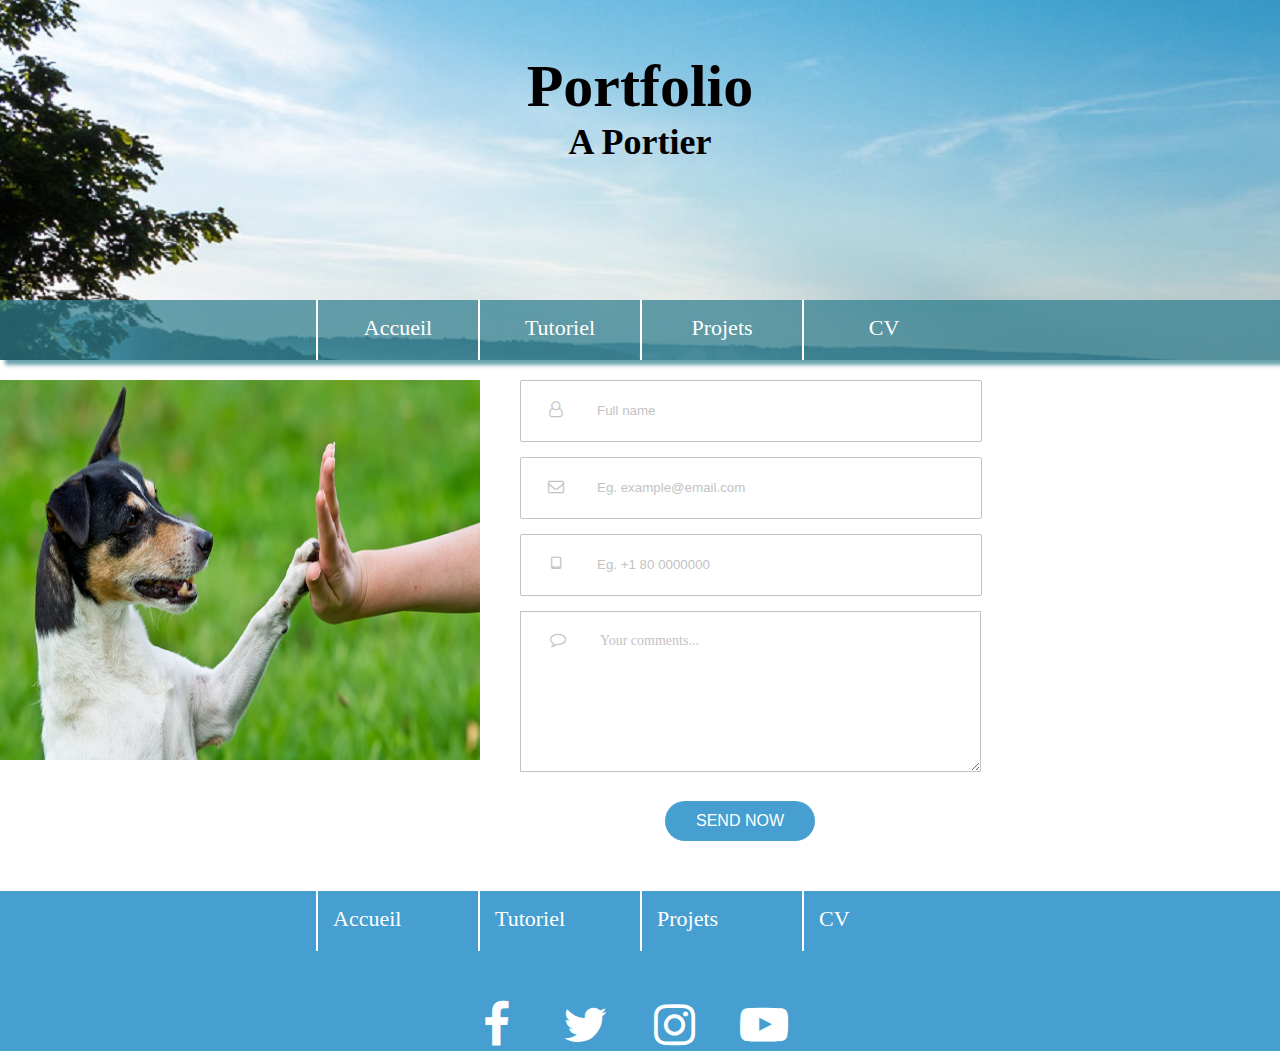
==== mld.html @ 59111b3e "maj" ====
<!DOCTYPE html>
<html lang="fr" dir="ltr">
  <head>
    <meta charset="utf-8">
    <link rel="stylesheet" href="css/reset.css">
      <link rel="stylesheet" href="css/style.css">
    <link rel="stylesheet" href="https://cdnjs.cloudflare.com/ajax/libs/font-awesome/4.7.0/css/font-awesome.min.css">
    <title>Porfolio A Portier</title>
  </head>

  <body>
    <main>
      <header>
        <h1>Portfolio</h1>
        <h2>A Portier</h2>
        <nav>
          <ul>
            <li><a href="index.html">Accueil</a></li>
            <li><a href="index.html#paragraphe1">Tutoriel</a></li>
            <li><a href="index.html#paragraphe2">Projets</a></li>
            <li><a href="index.html#paragraphe3">CV</a></li>
          </ul>
        </nav>
      </header>

      <section id= "formulaire">

        <img src="img/chien.jpg" alt="chien">

        <form class="" action="formulaire.php" method="POST">
          <fieldset>
            <i class="fa fa-user-o fa-1x"></i>
            <input type="text" name="fullname" value="Full name">
          </fieldset>
          <fieldset>
            <i class="fa fa-envelope-o"></i>
            <input type="email" name="mail" value="Eg. example@email.com">
          </fieldset>
          <fieldset>
            <i class="fa fa-tablet"></i>
            <input type="tel" name="tel" value="Eg. +1 80 0000000">
          </fieldset>
          <div class="commentaire">
            <i class="fa fa-comment-o">
            <span>Your comments...</span>
            </i>
            <textarea name="comment"></textarea>
          </div>
          <input type="submit" name="bouton" id="bouton" value="SEND NOW">
        </form>
      </section>

      <footer>
        <ul>
          <li><a href="index.html">Accueil</a></li>
          <li><a href="#paragraphe1">Tutoriel</a></li>
          <li><a href="#paragraphe2">Projets</a></li>
          <li><a href="#paragraphe3">CV</a></li>
        </ul>
        <p class="pictos">
          <i class="fa fa-facebook  fa-3x fa-inverse" ></i>
          <i class="fa fa-twitter  fa-3x fa-inverse"></i>
          <i class="fa fa-instagram fa-3x" style="color:white"></i>
          <i class="fa fa-youtube-play fa-3x fa-inverse"></i>
        </p>
      </footer>

    </main>
  </body>
</html>
---- css/style.css ----
@import url(reset.css);
/*@font-face {
    font-family: "Trebuchet MS";
    src: url(TrebuchetMS.ttf);
}*/

body
{
  font-family:"Trebuchet MS",serif;
  /*font-size: 10px;*/
  height:100%;
}
/* header avec texte*/
header
{
  height:360px;
  background: url("../img/Quatre_fils_Aymon.jpg") no-repeat;
  box-shadow: 5px 5px 4px rgba(48, 126, 142, 0.73);
  text-align: center;
  position: relative;
}

h1
{
  font-size: 60px;
  padding-top: 52px;
}

h2
{
  font-size: 36px;
}

/*barre de navigation*/
nav
{
  height:60px;
  background: rgba(48, 126, 142, 0.73);
  position: absolute;
  bottom: 0;
  width:100%;
}

ul
{
  display:flex;
  justify-content: center;
  height: 60px;
}

li
{
  width: 130px;
  font-size: 22px;
  padding: 15px;
  color:white;
}

li:hover
{
  background: #258fe8;
  margin:0;
}

a
{
  text-decoration: none;
  color:white;
}

li:nth-child(odd)
{
  border-left: 2px solid white;
  border-right: 2px solid white;
}

/* mise en page des sections*/
.page, .pagemcd
{
  width: 980px;
  margin: auto;
}
p{
  color:black;
}

#paragraphe1, #paragraphe2, #paragraphe3
{
    margin-top: 5%;
    margin-bottom:5%;
}

.st
{
 font-size:36px;
 padding-top: 15px
}

i
{
  width : 50px;
  height: 50px;
  float: none;
  background: rgba(70, 159, 208,1);
}

.texte
{
  margin-top:40px;
}

.image
{
  margin-top: 40px;
  padding-bottom: 0;
}

 /* images du premier paragraphe*/
.image div
{
  height : 200px;
  display: flex;
  flex-direction: row;
  justify-content: space-between;
  margin : 1% 0;
}

figure img{
  width:200px;
  height:200px;
  border: 1px solid blue;
}

figure img:hover{
  box-shadow: : 0 0 5px 5px blue;
}

figure p{
  text-align: center;
}

.pagemcd img{
  width:100%;
}


/* mise en page du troisième paragraphe*/
#formulaire
{
  display:flex;
  margin-top: 20px;
}

#formulaire img
{
  width:480px;
  height:380px;
  margin-right: 40px;
}

fieldset
 {
   width: 460px;
   height:40px;
   border: 1px solid #c3c3c3;
   border-radius: 2px;
   color:#c3c3c3;
   padding-top:20px;
   margin-bottom: 15px;

 }
 input
 {
   border:none;
   color:#c3c3c3
 }

fieldset i
 {
    width : 70px;
    height:100%;
    text-align: center;
    background: none;
 }

.commentaire
{
  position: relative;
  height : 160px;
}

.commentaire i
{
  position:absolute;
  padding-left: 30px;
  padding-top:20px;
  color:#c3c3c3;
  background: none;
  width:100%;
}

i span
{
  color:#c3c3c3;
  font-family: "Trebuchet MS";
  font-size: 14px;
  padding-left: 30px;
}

textarea
 {
   width:98.5%;
   height:97%;
   border: 1px solid #c3c3c3;
 }

#bouton
{
    width:150px;
    height:40px;
    background: rgba(70, 159, 208, 1);
    border-radius: 50px;
    margin-left: 145px;
    margin-top: 30px;
    color: white;
    font-size: 16px;
  }


/* pied de page*/
footer {
  background: rgba(70, 159, 208, 1);
  height:160px;
  margin-top:50px;
}

.pictos{
  text-align: center;
  padding-top: 50px;
}

p i
{
  width:65px;
  margin-right:20px;
}
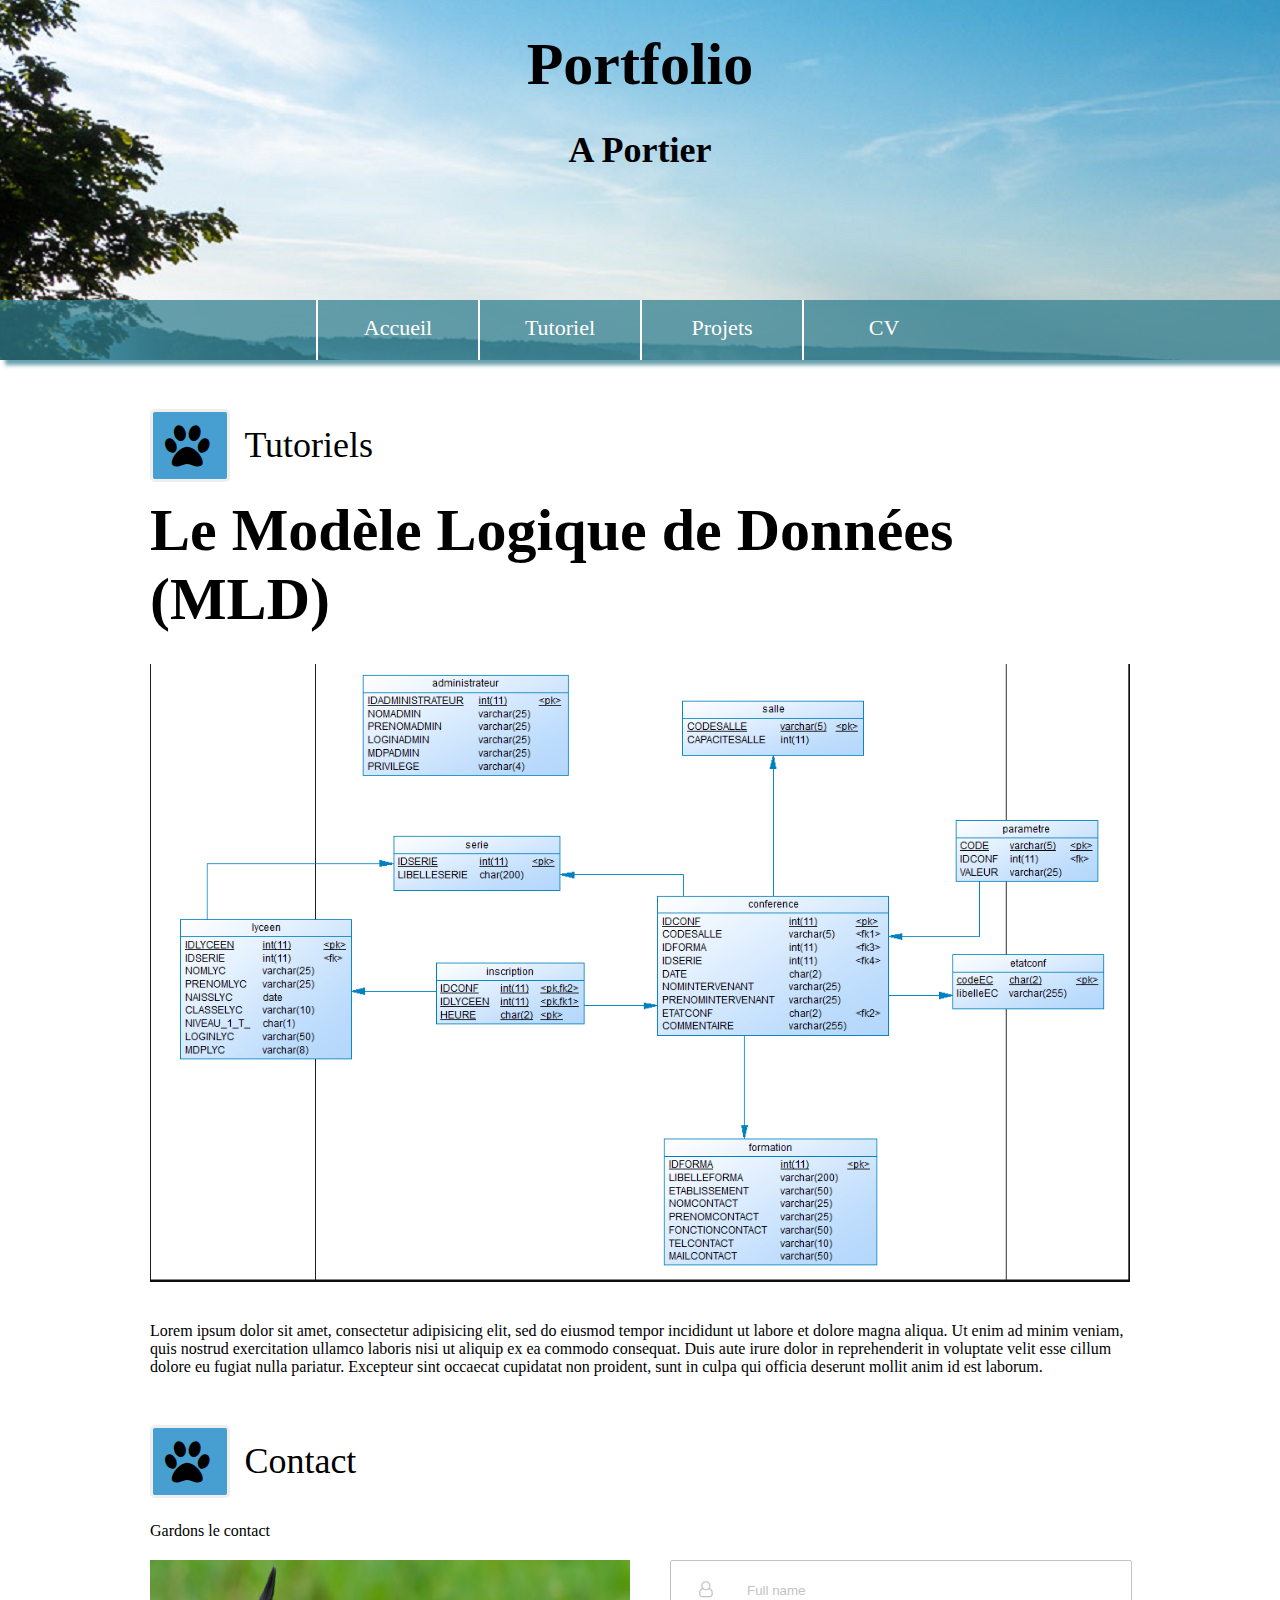
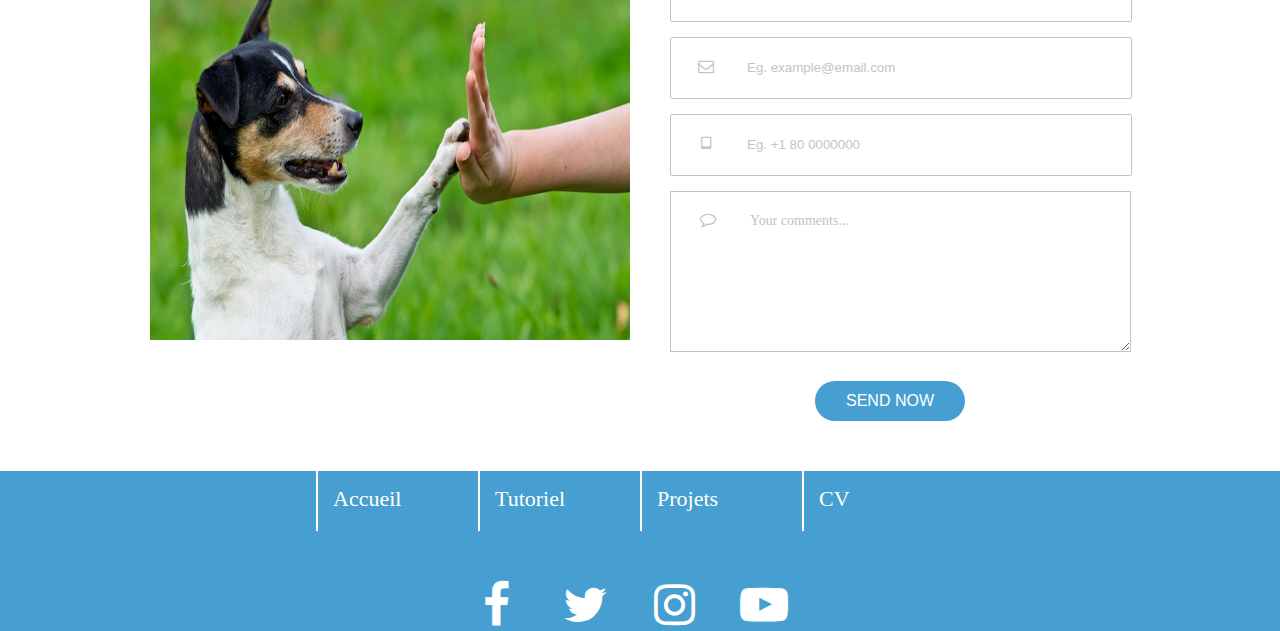
==== commit 5dbc8865: "maj" ====
--- a/mld.html
+++ b/mld.html
@@ -4,7 +4,7 @@
   <head>
     <meta charset="utf-8">
     <link rel="stylesheet" href="css/reset.css">
-      <link rel="stylesheet" href="css/style.css">
+    <link rel="stylesheet" href="css/style.css">
     <link rel="stylesheet" href="https://cdnjs.cloudflare.com/ajax/libs/font-awesome/4.7.0/css/font-awesome.min.css">
     <title>Porfolio A Portier</title>
   </head>
@@ -23,34 +23,48 @@
           </ul>
         </nav>
       </header>
+        <div class="pagemcd">
+          <section id="paragraphe1">
+            <i class="fa fa-paw fa-3x fa-pull-left fa-border"></i><p class ="st">Tutoriels</p>
+            <h1>Le Modèle Logique de Données (MLD)</h1>
+            <img src="img/mld2.png" alt="mld">
+            <p class = "texte">
+              Lorem ipsum dolor sit amet, consectetur adipisicing elit, sed do eiusmod tempor incididunt ut labore et dolore magna aliqua. Ut enim ad minim veniam, quis nostrud exercitation ullamco laboris nisi ut aliquip ex ea commodo consequat. Duis aute irure dolor in reprehenderit in voluptate velit esse cillum dolore eu fugiat nulla pariatur. Excepteur sint occaecat cupidatat non proident, sunt in culpa qui officia deserunt mollit anim id est laborum.
+            </p>
+          </section>
 
-      <section id= "formulaire">
 
-        <img src="img/chien.jpg" alt="chien">
+          <section id="paragraphe4">
+            <i class="fa fa-paw fa-3x fa-pull-left fa-border"></i><p class ="st">Contact</p>
+            <p class = "texte">Gardons le contact</p>
+          </section>
+        <section id= "formulaire">
 
-        <form class="" action="formulaire.php" method="POST">
-          <fieldset>
-            <i class="fa fa-user-o fa-1x"></i>
-            <input type="text" name="fullname" value="Full name">
-          </fieldset>
-          <fieldset>
-            <i class="fa fa-envelope-o"></i>
-            <input type="email" name="mail" value="Eg. example@email.com">
-          </fieldset>
-          <fieldset>
-            <i class="fa fa-tablet"></i>
-            <input type="tel" name="tel" value="Eg. +1 80 0000000">
-          </fieldset>
-          <div class="commentaire">
-            <i class="fa fa-comment-o">
-            <span>Your comments...</span>
-            </i>
-            <textarea name="comment"></textarea>
-          </div>
-          <input type="submit" name="bouton" id="bouton" value="SEND NOW">
-        </form>
-      </section>
+          <img src="img/chien.jpg" alt="chien">
 
+          <form class="" action="formulaire.php" method="POST">
+            <fieldset>
+              <i class="fa fa-user-o fa-1x"></i>
+              <input type="text" name="fullname" value="Full name">
+            </fieldset>
+            <fieldset>
+              <i class="fa fa-envelope-o"></i>
+              <input type="email" name="mail" value="Eg. example@email.com">
+            </fieldset>
+            <fieldset>
+              <i class="fa fa-tablet"></i>
+              <input type="tel" name="tel" value="Eg. +1 80 0000000">
+            </fieldset>
+            <div class="commentaire">
+              <i class="fa fa-comment-o">
+              <span>Your comments...</span>
+              </i>
+              <textarea name="comment"></textarea>
+            </div>
+            <input type="submit" name="bouton" id="bouton" value="SEND NOW">
+          </form>
+        </section>
+      </div>
       <footer>
         <ul>
           <li><a href="index.html">Accueil</a></li>
--- a/css/style.css
+++ b/css/style.css
@@ -23,7 +23,8 @@
 h1
 {
   font-size: 60px;
-  padding-top: 52px;
+  padding-top: 30px;
+  padding-bottom: 30px;
 }
 
 h2
@@ -122,7 +123,7 @@
   display: flex;
   flex-direction: row;
   justify-content: space-between;
-  margin : 1% 0;
+  margin : 10% 0;
 }
 
 figure img{
@@ -132,7 +133,7 @@
 }
 
 figure img:hover{
-  box-shadow: : 0 0 5px 5px blue;
+  box-shadow:  0 0 5px 5px blue;
 }
 
 figure p{
